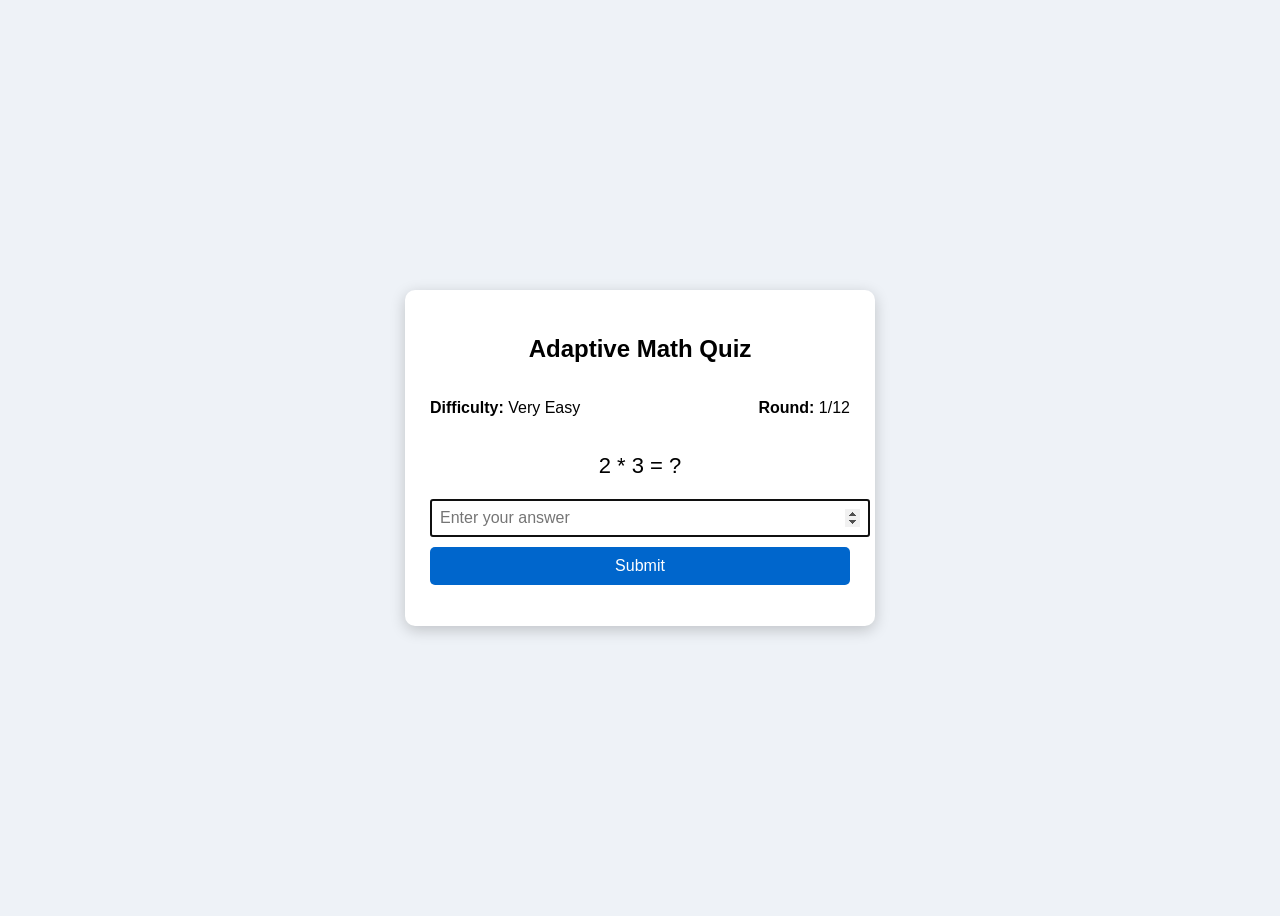
==== index.html @ 82c83dcc "Initial commit" ====
<!DOCTYPE html>
<html lang="en">
<head>
<meta charset="UTF-8">
<title>Adaptive Math Quiz</title>
<link rel="stylesheet" href="style.css">
</head>

<body>

<div class="container" id="quiz-container">
    <h2>Adaptive Math Quiz</h2>

    <div class="status">
        <p><b>Difficulty:</b> <span id="difficulty-label"></span></p>
        <p><b>Round:</b> <span id="round">1</span>/12</p>
    </div>

    <p class="question" id="question"></p>

    <input type="number" id="answer" placeholder="Enter your answer" autofocus>
    <button onclick="submitAnswer()">Submit</button>

    <p id="result"></p>
    <p id="time"></p>
    <p class="hint" id="hint"></p>
</div>

<!-- RESULTS -->
<div class="container" id="results-container" style="display:none;">
    <h2>Quiz Results</h2>

    <p>Total Questions: <b id="total-questions"></b></p>
    <p>Correct Answers: <b id="correct-count"></b></p>
    <p>Incorrect Answers: <b id="incorrect-count"></b></p>
    <p>Accuracy: <b id="accuracy-percent"></b>%</p>

    <button onclick="restartQuiz()">Restart Quiz</button>
</div>

<script src="script.js"></script>
</body>
</html>
---- style.css ----
body {
    background: #eef2f7;
    font-family: Arial, sans-serif;
    height: 100vh;
    display: flex;
    justify-content: center;
    align-items: center;
}

.container {
    background: white;
    width: 420px;
    padding: 25px;
    border-radius: 10px;
    box-shadow: 0 4px 15px rgba(0,0,0,0.2);
}

h2 {
    text-align: center;
}

.status {
    display: flex;
    justify-content: space-between;
}

.question {
    font-size: 22px;
    text-align: center;
    margin: 20px 0;
}

input {
    width: 100%;
    padding: 8px;
    font-size: 16px;
}

button {
    width: 100%;
    padding: 10px;
    background: #0066cc;
    color: white;
    border: none;
    border-radius: 5px;
    font-size: 16px;
    cursor: pointer;
    margin-top: 10px;
}

button:hover {
    background: #004999;
}

.correct {
    color: green;
}

.wrong {
    color: red;
}

.hint {
    color: #ff5722;
    text-align: center;
}
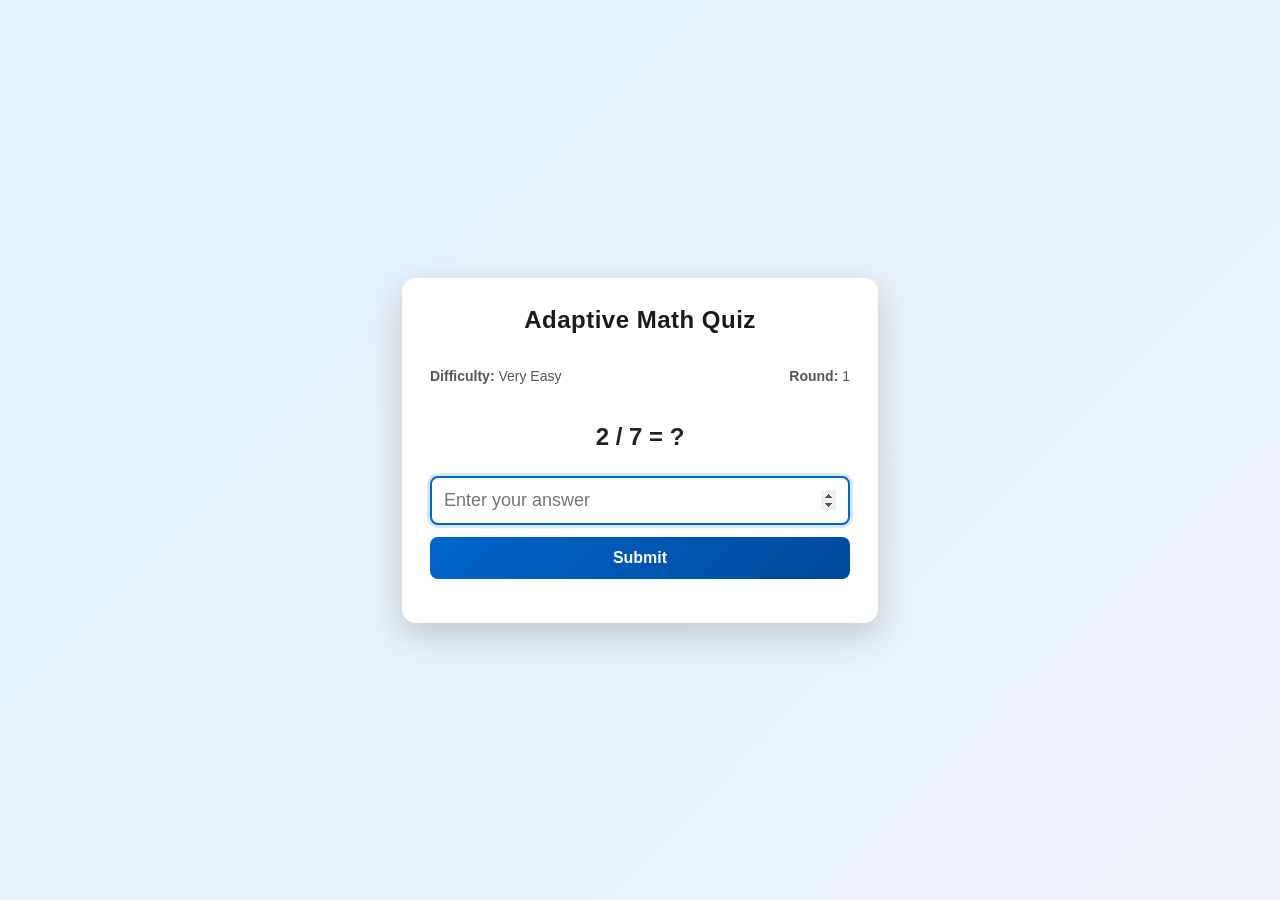
==== commit 31b96e60: "Add adaptive quiz interface with subject selection and improved styling" ====
--- a/index.html
+++ b/index.html
@@ -1,25 +1,26 @@
 <!DOCTYPE html>
 <html lang="en">
 <head>
-<meta charset="UTF-8">
-<title>Adaptive Math Quiz</title>
-<link rel="stylesheet" href="style.css">
+    <meta charset="UTF-8">
+    <meta name="viewport" content="width=device-width, initial-scale=1.0">
+    <title>Adaptive Quiz</title>
+    <link rel="stylesheet" href="style.css">
 </head>
-
 <body>
 
 <div class="container" id="quiz-container">
-    <h2>Adaptive Math Quiz</h2>
+    <h2 id="quiz-title">Loading Quiz...</h2>
 
     <div class="status">
-        <p><b>Difficulty:</b> <span id="difficulty-label"></span></p>
-        <p><b>Round:</b> <span id="round">1</span>/12</p>
+        <p><b>Difficulty:</b> <span id="difficulty-label">1</span></p>
+        <p><b>Round:</b> <span id="round">1</span></p>
     </div>
 
-    <p class="question" id="question"></p>
+    <p class="question" id="question">Loading question...</p>
 
-    <input type="number" id="answer" placeholder="Enter your answer" autofocus>
-    <button onclick="submitAnswer()">Submit</button>
+    <input id="answer" autocomplete="off" autofocus>
+
+    <button id="submit-btn" onclick="submitAnswer()">Submit</button>
 
     <p id="result"></p>
     <p id="time"></p>
@@ -28,16 +29,56 @@
 
 <!-- RESULTS -->
 <div class="container" id="results-container" style="display:none;">
-    <h2>Quiz Results</h2>
+    <h2>Quiz Complete!</h2>
 
     <p>Total Questions: <b id="total-questions"></b></p>
-    <p>Correct Answers: <b id="correct-count"></b></p>
-    <p>Incorrect Answers: <b id="incorrect-count"></b></p>
-    <p>Accuracy: <b id="accuracy-percent"></b>%</p>
+    <p>Correct Answers: <b id="correct-count">0</b></p>
+    <p>Incorrect Answers: <b id="incorrect-count">0</b></p>
+    <p>Accuracy: <b id="accuracy-percent">0</b>%</p>
 
-    <button onclick="restartQuiz()">Restart Quiz</button>
+    <button onclick="restartQuiz()">Play Again</button>
+    <button onclick="window.location.href='MAIN.html'" style="margin-top: 10px;">
+        Back to Menu
+    </button>
 </div>
 
-<script src="script.js"></script>
+<script>
+/* ------------ SUBJECT SELECTION ------------ */
+const params = new URLSearchParams(window.location.search);
+const type = params.get("type") || "math";
+
+/* ------------ TITLE ------------ */
+const subjectName = type.charAt(0).toUpperCase() + type.slice(1);
+document.title = `Adaptive ${subjectName} Quiz`;
+document.getElementById("quiz-title").innerText = `Adaptive ${subjectName} Quiz`;
+
+/* ------------ INPUT TYPE ------------ */
+const answerInput = document.getElementById("answer");
+
+if (type === "science") {
+    answerInput.type = "text";
+    answerInput.placeholder = "Type your answer";
+} else {
+    answerInput.type = "number";
+    answerInput.placeholder = "Enter your answer";
+}
+
+/* ------------ SCRIPT LOADER ------------ */
+const script = document.createElement("script");
+
+if (type === "science") {
+    script.src = "science.js";
+} else {
+    script.src = "script.js"; // math
+}
+
+script.onerror = () => {
+    document.getElementById("question").innerText =
+        "Error loading quiz module.";
+};
+
+document.body.appendChild(script);
+</script>
+
 </body>
 </html>
--- a/style.css
+++ b/style.css
@@ -1,66 +1,123 @@
+/* ---------- GLOBAL ---------- */
 body {
-    background: #eef2f7;
-    font-family: Arial, sans-serif;
+    background: linear-gradient(135deg, #e3f2fd, #eef2f7);
+    font-family: "Segoe UI", Arial, sans-serif;
     height: 100vh;
+    margin: 0;
     display: flex;
     justify-content: center;
     align-items: center;
 }
 
+/* ---------- CONTAINER ---------- */
 .container {
-    background: white;
+    background: #ffffff;
     width: 420px;
-    padding: 25px;
-    border-radius: 10px;
-    box-shadow: 0 4px 15px rgba(0,0,0,0.2);
+    padding: 28px;
+    border-radius: 14px;
+    box-shadow: 0 12px 35px rgba(0,0,0,0.18);
+    animation: fadeIn 0.4s ease-in-out;
 }
 
+/* ---------- HEADERS ---------- */
 h2 {
+    text-align: center;
+    margin-top: 0;
+    margin-bottom: 20px;
+    color: #1a1a1a;
+    letter-spacing: 0.5px;
+}
+
+/* ---------- STATUS BAR ---------- */
+.status {
+    display: flex;
+    justify-content: space-between;
+    font-size: 14px;
+    color: #555;
+    margin-bottom: 10px;
+}
+
+/* ---------- QUESTION ---------- */
+.question {
+    font-size: 24px;
+    font-weight: bold;
+    text-align: center;
+    margin: 25px 0;
+    color: #222;
+}
+
+/* ---------- INPUT ---------- */
+input {
+    width: 100%;
+    padding: 12px;
+    font-size: 18px;
+    border: 2px solid #ddd;
+    border-radius: 8px;
+    box-sizing: border-box;
+    transition: border-color 0.2s, box-shadow 0.2s;
+}
+
+input:focus {
+    outline: none;
+    border-color: #0066cc;
+    box-shadow: 0 0 0 3px rgba(0,102,204,0.15);
+}
+
+/* ---------- BUTTON ---------- */
+button {
+    width: 100%;
+    padding: 12px;
+    margin-top: 12px;
+    background: linear-gradient(135deg, #0066cc, #004999);
+    color: white;
+    border: none;
+    border-radius: 8px;
+    font-size: 16px;
+    font-weight: bold;
+    cursor: pointer;
+    transition: transform 0.15s, box-shadow 0.15s, opacity 0.15s;
+}
+
+button:hover {
+    transform: translateY(-1px);
+    box-shadow: 0 6px 16px rgba(0,0,0,0.2);
+    opacity: 0.95;
+}
+
+button:active {
+    transform: translateY(0);
+    box-shadow: none;
+}
+
+/* ---------- FEEDBACK ---------- */
+.correct {
+    color: #2e7d32;
+    font-weight: bold;
     text-align: center;
 }
 
-.status {
-    display: flex;
-    justify-content: space-between;
+.wrong {
+    color: #c62828;
+    font-weight: bold;
+    text-align: center;
 }
 
-.question {
-    font-size: 22px;
-    text-align: center;
-    margin: 20px 0;
-}
-
-input {
-    width: 100%;
-    padding: 8px;
-    font-size: 16px;
-}
-
-button {
-    width: 100%;
-    padding: 10px;
-    background: #0066cc;
-    color: white;
-    border: none;
-    border-radius: 5px;
-    font-size: 16px;
-    cursor: pointer;
-    margin-top: 10px;
-}
-
-button:hover {
-    background: #004999;
-}
-
-.correct {
-    color: green;
-}
-
-.wrong {
-    color: red;
-}
-
+/* ---------- HINT ---------- */
 .hint {
     color: #ff5722;
     text-align: center;
+    font-style: italic;
+    margin-top: 8px;
 }
+
+/* ---------- ANIMATION ---------- */
+@keyframes fadeIn {
+    from {
+        opacity: 0;
+        transform: translateY(8px);
+    }
+    to {
+        opacity: 1;
+        transform: translateY(0);
+    }
+}
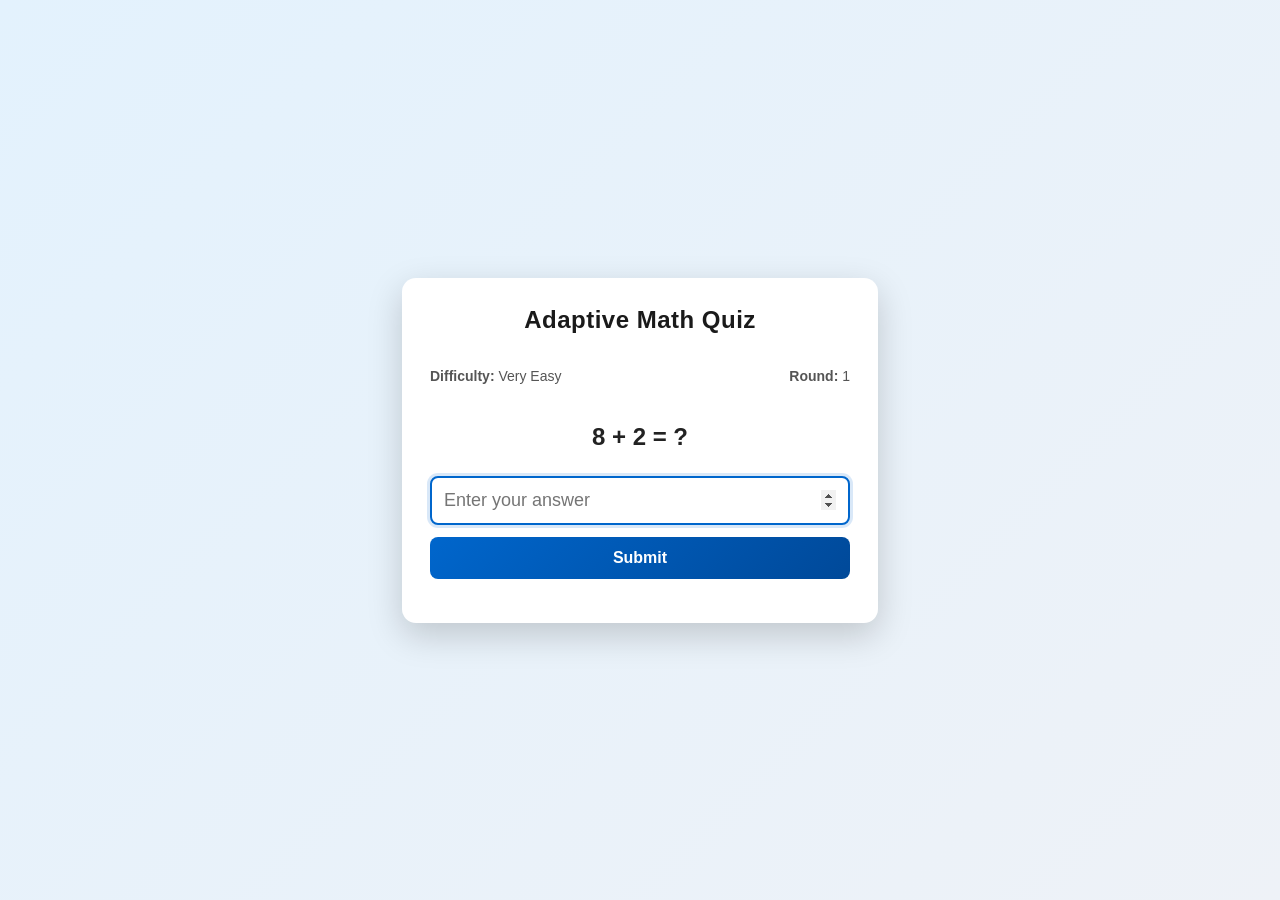
==== commit ca04f250: "third commit" ====
--- a/index.html
+++ b/index.html
@@ -55,7 +55,7 @@
 /* ------------ INPUT TYPE ------------ */
 const answerInput = document.getElementById("answer");
 
-if (type === "science") {
+if (type === "science" || type === "gk") {
     answerInput.type = "text";
     answerInput.placeholder = "Type your answer";
 } else {
@@ -63,14 +63,20 @@
     answerInput.placeholder = "Enter your answer";
 }
 
+
 /* ------------ SCRIPT LOADER ------------ */
 const script = document.createElement("script");
 
 if (type === "science") {
     script.src = "science.js";
-} else {
+} 
+else if (type === "gk") {
+    script.src = "gk.js";
+}
+else {
     script.src = "script.js"; // math
 }
+
 
 script.onerror = () => {
     document.getElementById("question").innerText =
